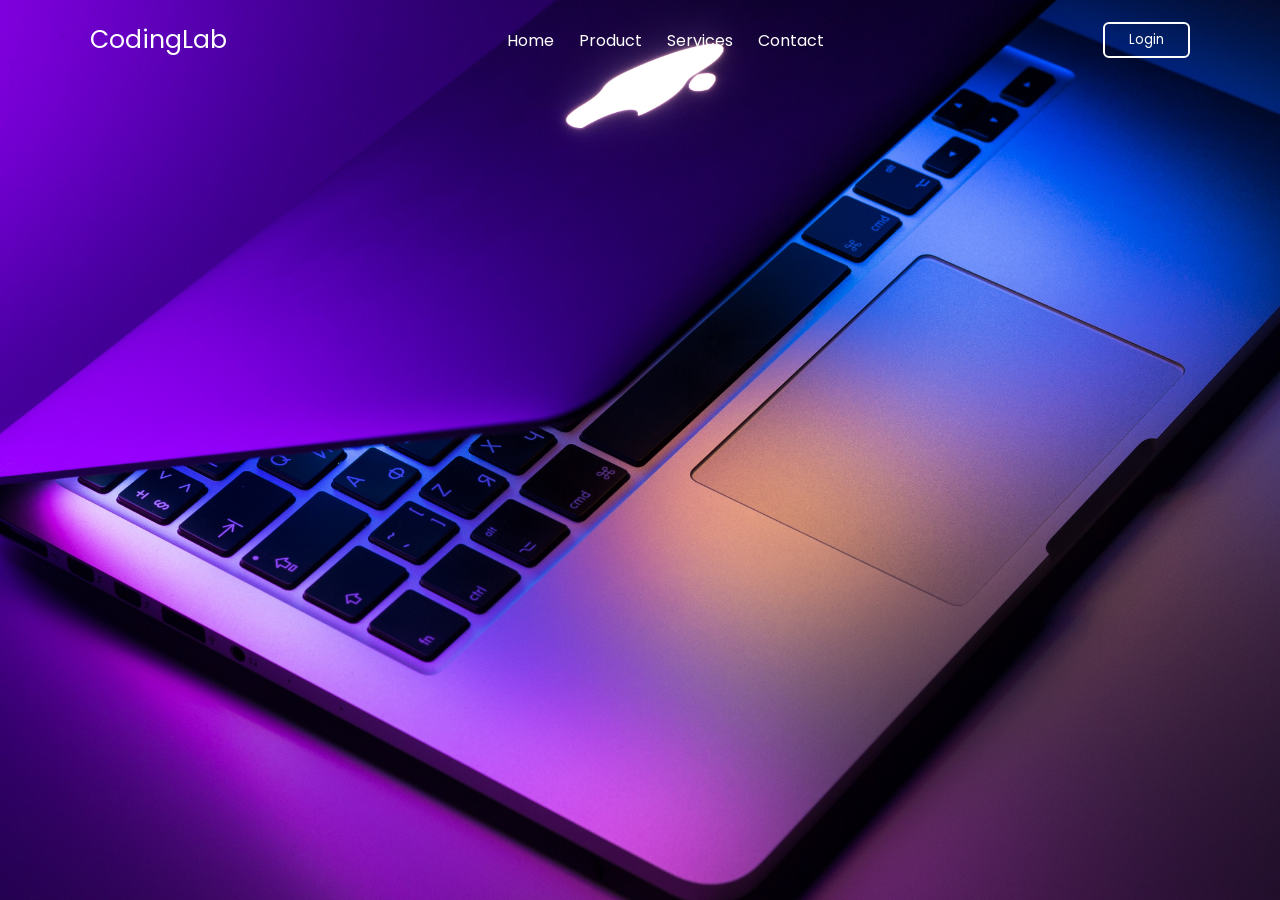
==== login/index.html @ 1a62ca4d "upload" ====
<!DOCTYPE html>
<!-- Coding by CodingLab || www.codinglabweb.com -->
<html lang="en">
  <head>
    <meta charset="UTF-8" />
    <meta http-equiv="X-UA-Compatible" content="IE=edge" />
    <meta name="viewport" content="width=device-width, initial-scale=1.0" />
    <title>Website with Login & Registration Form</title>
    <link rel="stylesheet" href="style.css" />
    <!-- Unicons -->
    <link rel="stylesheet" href="https://unicons.iconscout.com/release/v4.0.0/css/line.css" />
  </head>
  <body>
    <!-- Header -->
    <header class="header">
      <nav class="nav">
        <a href="#" class="nav_logo">CodingLab</a>

        <ul class="nav_items">
          <li class="nav_item">
            <a href="#" class="nav_link">Home</a>
            <a href="#" class="nav_link">Product</a>
            <a href="#" class="nav_link">Services</a>
            <a href="#" class="nav_link">Contact</a>
          </li>
        </ul>

        <button class="button" id="form-open">Login</button>
      </nav>
    </header>

    <!-- Home -->
    <section class="home">
      <div class="form_container">
        <i class="uil uil-times form_close"></i>
        <!-- Login From -->
        <div class="form login_form">
          <form action="#">
            <h2>Login</h2>

            <div class="input_box">
              <input type="email" placeholder="Enter your email" required />
              <i class="uil uil-envelope-alt email"></i>
            </div>
            <div class="input_box">
              <input type="password" placeholder="Enter your password" required />
              <i class="uil uil-lock password"></i>
              <i class="uil uil-eye-slash pw_hide"></i>
            </div>

            <div class="option_field">
              <span class="checkbox">
                <input type="checkbox" id="check" />
                <label for="check">Remember me</label>
              </span>
              <a href="#" class="forgot_pw">Forgot password?</a>
            </div>

            <button class="button">Login Now</button>

            <div class="login_signup">Don't have an account? <a href="#" id="signup">Signup</a></div>
          </form>
        </div>

        <!-- Signup From -->
        <div class="form signup_form">
          <form action="#">
            <h2>Signup</h2>

            <div class="input_box">
              <input type="email" placeholder="Enter your email" required />
              <i class="uil uil-envelope-alt email"></i>
            </div>
            <div class="input_box">
              <input type="password" placeholder="Create password" required />
              <i class="uil uil-lock password"></i>
              <i class="uil uil-eye-slash pw_hide"></i>
            </div>
            <div class="input_box">
              <input type="password" placeholder="Confirm password" required />
              <i class="uil uil-lock password"></i>
              <i class="uil uil-eye-slash pw_hide"></i>
            </div>

            <button class="button">Signup Now</button>

            <div class="login_signup">Already have an account? <a href="#" id="login">Login</a></div>
          </form>
        </div>
      </div>
    </section>

    <script src="script.js"></script>
  </body>
</html>
---- login/style.css ----
/* Import Google font - Poppins */
@import url("https://fonts.googleapis.com/css2?family=Poppins:wght@200;300;400;500;600;700&display=swap");
* {
  margin: 0;
  padding: 0;
  box-sizing: border-box;
  font-family: "Poppins", sans-serif;
}
a {
  text-decoration: none;
}
.header {
  position: fixed;
  height: 80px;
  width: 100%;
  z-index: 100;
  padding: 0 20px;
}
.nav {
  max-width: 1100px;
  width: 100%;
  margin: 0 auto;
}
.nav,
.nav_item {
  display: flex;
  height: 100%;
  align-items: center;
  justify-content: space-between;
}
.nav_logo,
.nav_link,
.button {
  color: #fff;
}
.nav_logo {
  font-size: 25px;
}
.nav_item {
  column-gap: 25px;
}
.nav_link:hover {
  color: #d9d9d9;
}
.button {
  padding: 6px 24px;
  border: 2px solid #fff;
  background: transparent;
  border-radius: 6px;
  cursor: pointer;
}
.button:active {
  transform: scale(0.98);
}

/* Home */
.home {
  position: relative;
  height: 100vh;
  width: 100%;
  background-image: url("bg.jpg");
  background-size: cover;
  background-position: center;
}
.home::before {
  content: "";
  position: absolute;
  height: 100%;
  width: 100%;
  background-color: rgba(0, 0, 0, 0.6);
  z-index: 100;
  opacity: 0;
  pointer-events: none;
  transition: all 0.5s ease-out;
}
.home.show::before {
  opacity: 1;
  pointer-events: auto;
}
/* From */
.form_container {
  position: fixed;
  max-width: 320px;
  width: 100%;
  top: 50%;
  left: 50%;
  transform: translate(-50%, -50%) scale(1.2);
  z-index: 101;
  background: #fff;
  padding: 25px;
  border-radius: 12px;
  box-shadow: rgba(0, 0, 0, 0.1);
  opacity: 0;
  pointer-events: none;
  transition: all 0.4s ease-out;
}
.home.show .form_container {
  opacity: 1;
  pointer-events: auto;
  transform: translate(-50%, -50%) scale(1);
}
.signup_form {
  display: none;
}
.form_container.active .signup_form {
  display: block;
}
.form_container.active .login_form {
  display: none;
}
.form_close {
  position: absolute;
  top: 10px;
  right: 20px;
  color: #0b0217;
  font-size: 22px;
  opacity: 0.7;
  cursor: pointer;
}
.form_container h2 {
  font-size: 22px;
  color: #0b0217;
  text-align: center;
}
.input_box {
  position: relative;
  margin-top: 30px;
  width: 100%;
  height: 40px;
}
.input_box input {
  height: 100%;
  width: 100%;
  border: none;
  outline: none;
  padding: 0 30px;
  color: #333;
  transition: all 0.2s ease;
  border-bottom: 1.5px solid #aaaaaa;
}
.input_box input:focus {
  border-color: #7d2ae8;
}
.input_box i {
  position: absolute;
  top: 50%;
  transform: translateY(-50%);
  font-size: 20px;
  color: #707070;
}
.input_box i.email,
.input_box i.password {
  left: 0;
}
.input_box input:focus ~ i.email,
.input_box input:focus ~ i.password {
  color: #7d2ae8;
}
.input_box i.pw_hide {
  right: 0;
  font-size: 18px;
  cursor: pointer;
}
.option_field {
  margin-top: 14px;
  display: flex;
  align-items: center;
  justify-content: space-between;
}
.form_container a {
  color: #7d2ae8;
  font-size: 12px;
}
.form_container a:hover {
  text-decoration: underline;
}
.checkbox {
  display: flex;
  column-gap: 8px;
  white-space: nowrap;
}
.checkbox input {
  accent-color: #7d2ae8;
}
.checkbox label {
  font-size: 12px;
  cursor: pointer;
  user-select: none;
  color: #0b0217;
}
.form_container .button {
  background: #7d2ae8;
  margin-top: 30px;
  width: 100%;
  padding: 10px 0;
  border-radius: 10px;
}
.login_signup {
  font-size: 12px;
  text-align: center;
  margin-top: 15px;
}
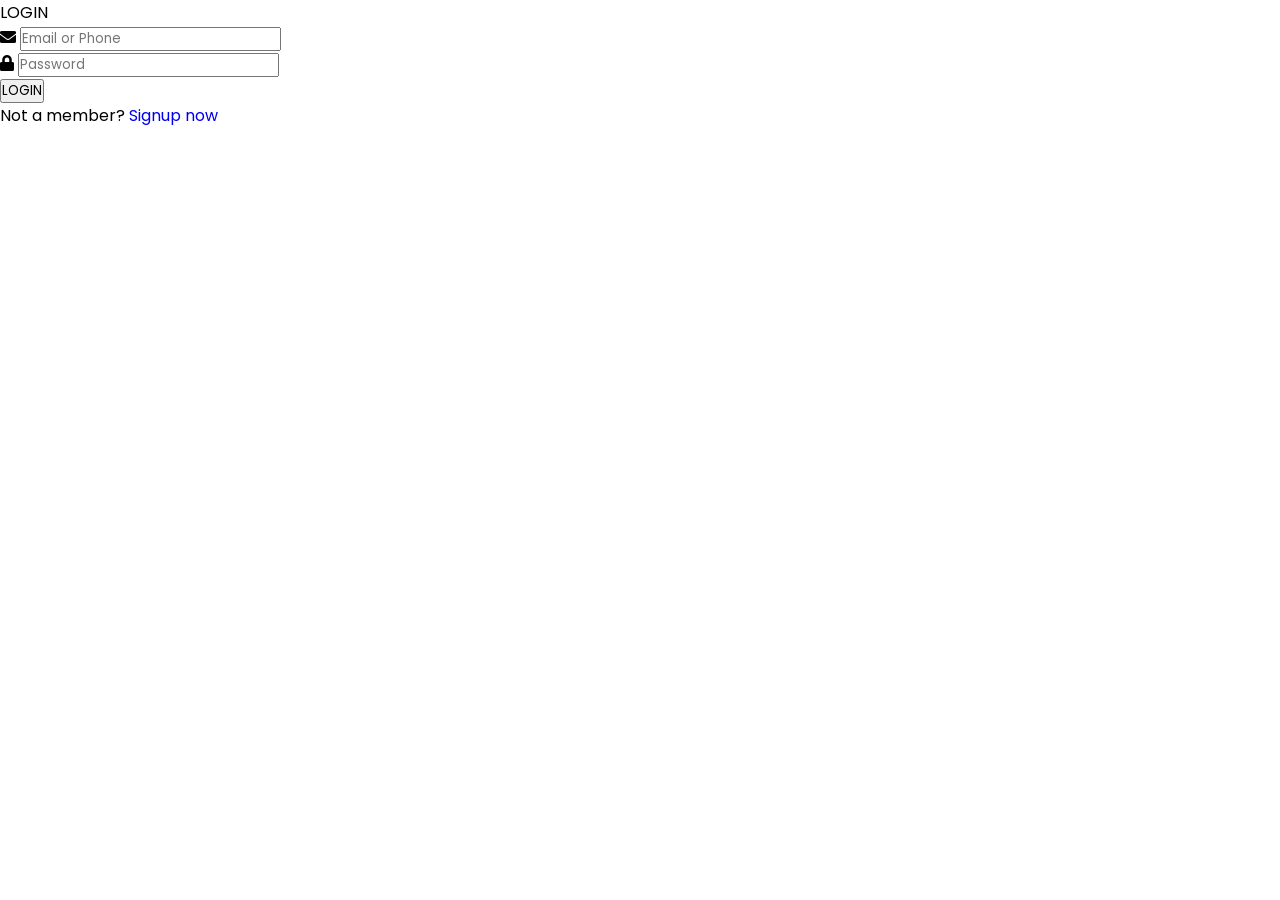
==== commit 93b0c566: "Update index.html" ====
--- a/login/index.html
+++ b/login/index.html
@@ -1,95 +1,32 @@
 <!DOCTYPE html>
-<!-- Coding by CodingLab || www.codinglabweb.com -->
-<html lang="en">
-  <head>
-    <meta charset="UTF-8" />
-    <meta http-equiv="X-UA-Compatible" content="IE=edge" />
-    <meta name="viewport" content="width=device-width, initial-scale=1.0" />
-    <title>Website with Login & Registration Form</title>
-    <link rel="stylesheet" href="style.css" />
-    <!-- Unicons -->
-    <link rel="stylesheet" href="https://unicons.iconscout.com/release/v4.0.0/css/line.css" />
-  </head>
-  <body>
-    <!-- Header -->
-    <header class="header">
-      <nav class="nav">
-        <a href="#" class="nav_logo">CodingLab</a>
-
-        <ul class="nav_items">
-          <li class="nav_item">
-            <a href="#" class="nav_link">Home</a>
-            <a href="#" class="nav_link">Product</a>
-            <a href="#" class="nav_link">Services</a>
-            <a href="#" class="nav_link">Contact</a>
-          </li>
-        </ul>
-
-        <button class="button" id="form-open">Login</button>
-      </nav>
-    </header>
-
-    <!-- Home -->
-    <section class="home">
-      <div class="form_container">
-        <i class="uil uil-times form_close"></i>
-        <!-- Login From -->
-        <div class="form login_form">
-          <form action="#">
-            <h2>Login</h2>
-
-            <div class="input_box">
-              <input type="email" placeholder="Enter your email" required />
-              <i class="uil uil-envelope-alt email"></i>
+<!-- Created By CodingNepal -->
+<html lang="en" dir="ltr">
+   <head>
+      <meta charset="utf-8">
+      <title>Glowing Inputs Login Form UI</title>
+      <link rel="stylesheet" href="style.css">
+      <link rel="stylesheet" href="https://cdnjs.cloudflare.com/ajax/libs/font-awesome/5.15.3/css/all.min.css"/>
+   </head>
+   <body>
+      <div class="login-form">
+         <div class="text">
+            LOGIN
+         </div>
+         <form>
+            <div class="field">
+               <div class="fas fa-envelope"></div>
+               <input type="text" placeholder="Email or Phone">
             </div>
-            <div class="input_box">
-              <input type="password" placeholder="Enter your password" required />
-              <i class="uil uil-lock password"></i>
-              <i class="uil uil-eye-slash pw_hide"></i>
+            <div class="field">
+               <div class="fas fa-lock"></div>
+               <input type="password" placeholder="Password">
             </div>
-
-            <div class="option_field">
-              <span class="checkbox">
-                <input type="checkbox" id="check" />
-                <label for="check">Remember me</label>
-              </span>
-              <a href="#" class="forgot_pw">Forgot password?</a>
+            <button>LOGIN</button>
+            <div class="link">
+               Not a member?
+               <a href="#">Signup now</a>
             </div>
-
-            <button class="button">Login Now</button>
-
-            <div class="login_signup">Don't have an account? <a href="#" id="signup">Signup</a></div>
-          </form>
-        </div>
-
-        <!-- Signup From -->
-        <div class="form signup_form">
-          <form action="#">
-            <h2>Signup</h2>
-
-            <div class="input_box">
-              <input type="email" placeholder="Enter your email" required />
-              <i class="uil uil-envelope-alt email"></i>
-            </div>
-            <div class="input_box">
-              <input type="password" placeholder="Create password" required />
-              <i class="uil uil-lock password"></i>
-              <i class="uil uil-eye-slash pw_hide"></i>
-            </div>
-            <div class="input_box">
-              <input type="password" placeholder="Confirm password" required />
-              <i class="uil uil-lock password"></i>
-              <i class="uil uil-eye-slash pw_hide"></i>
-            </div>
-
-            <button class="button">Signup Now</button>
-
-            <div class="login_signup">Already have an account? <a href="#" id="login">Login</a></div>
-          </form>
-        </div>
+         </form>
       </div>
-    </section>
-
-    <script src="script.js"></script>
-  </body>
+   </body>
 </html>
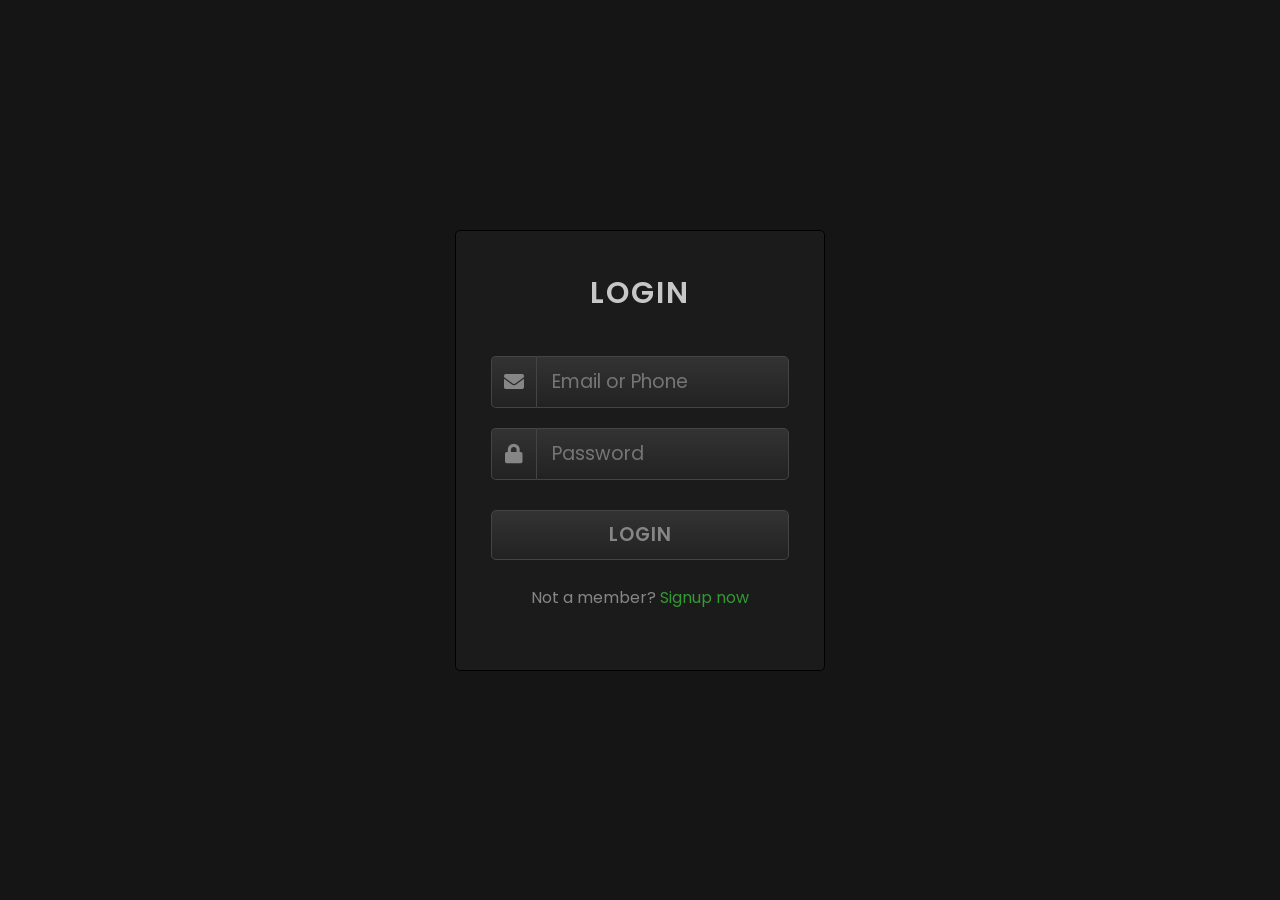
==== commit 83a794af: "Update index.html" ====
--- a/login/index.html
+++ b/login/index.html
@@ -15,18 +15,23 @@
          <form>
             <div class="field">
                <div class="fas fa-envelope"></div>
-               <input type="text" placeholder="Email or Phone">
+               <!-- PENYESUAIAN 1: Tambahkan id="username" di sini -->
+               <input type="text" id="username" placeholder="Email or Phone" required>
             </div>
             <div class="field">
                <div class="fas fa-lock"></div>
-               <input type="password" placeholder="Password">
+               <input type="password" placeholder="Password" required>
             </div>
-            <button>LOGIN</button>
+            <!-- PENYESUAIAN 2: Ubah button jadi type="button" dan tambahkan onclick="login()" -->
+            <button type="button" onclick="login()">LOGIN</button>
             <div class="link">
                Not a member?
                <a href="#">Signup now</a>
             </div>
          </form>
       </div>
+
+      <!-- PENYESUAIAN 3: Panggil file welcome.js tepat sebelum tag penutup body -->
+      <script src="js/welcome.js"></script>
    </body>
 </html>
--- a/login/style.css
+++ b/login/style.css
@@ -1,202 +1,106 @@
-/* Import Google font - Poppins */
-@import url("https://fonts.googleapis.com/css2?family=Poppins:wght@200;300;400;500;600;700&display=swap");
-* {
+@import url('https://fonts.googleapis.com/css?family=Poppins&display=swap');
+*{
   margin: 0;
   padding: 0;
+  font-family: 'Poppins',sans-serif;
+}
+body{
+  display: flex;
+  height: 100vh;
+  text-align: center;
+  align-items: center;
+  justify-content: center;
+  background: #151515;
+}
+.login-form{
+  position: relative;
+  width: 370px;
+  height: auto;
+  background: #1b1b1b;
+  padding: 40px 35px 60px;
   box-sizing: border-box;
-  font-family: "Poppins", sans-serif;
+  border: 1px solid black;
+  border-radius: 5px;
+  box-shadow: inset 0 0 1px #272727;
 }
-a {
+.text{
+  font-size: 30px;
+  color: #c7c7c7;
+  font-weight: 600;
+  letter-spacing: 2px;
+}
+form{
+  margin-top: 40px;
+}
+form .field{
+  margin-top: 20px;
+  display: flex;
+}
+.field .fas{
+  height: 50px;
+  width: 60px;
+  color: #868686;
+  font-size: 20px;
+  line-height: 50px;
+  border: 1px solid #444;
+  border-right: none;
+  border-radius: 5px 0 0 5px;
+  background: linear-gradient(#333,#222);
+}
+.field input,form button{
+  height: 50px;
+  width: 100%;
+  outline: none;
+  font-size: 19px;
+  color: #868686;
+  padding: 0 15px;
+  border-radius: 0 5px 5px 0;
+  border: 1px solid #444;
+  caret-color: #339933;
+  background: linear-gradient(#333,#222);
+}
+input:focus{
+  color: #339933;
+  box-shadow: 0 0 5px rgba(0,255,0,.2),
+              inset 0 0 5px rgba(0,255,0,.1);
+  background: linear-gradient(#333933,#222922);
+  animation: glow .8s ease-out infinite alternate;
+}
+@keyframes glow {
+   0%{
+    border-color: #339933;
+    box-shadow: 0 0 5px rgba(0,255,0,.2),
+                inset 0 0 5px rgba(0,0,0,.1);
+  }
+   100%{
+    border-color: #6f6;
+    box-shadow: 0 0 20px rgba(0,255,0,.6),
+                inset 0 0 10px rgba(0,255,0,.4);
+  }
+}
+button{
+  margin-top: 30px;
+  border-radius: 5px!important;
+  font-weight: 600;
+  letter-spacing: 1px;
+  cursor: pointer;
+}
+button:hover{
+  color: #339933;
+  border: 1px solid #339933;
+  box-shadow: 0 0 5px rgba(0,255,0,.3),
+              0 0 10px rgba(0,255,0,.2),
+              0 0 15px rgba(0,255,0,.1),
+              0 2px 0 black;
+}
+.link{
+  margin-top: 25px;
+  color: #868686;
+}
+.link a{
+  color: #339933;
   text-decoration: none;
 }
-.header {
-  position: fixed;
-  height: 80px;
-  width: 100%;
-  z-index: 100;
-  padding: 0 20px;
-}
-.nav {
-  max-width: 1100px;
-  width: 100%;
-  margin: 0 auto;
-}
-.nav,
-.nav_item {
-  display: flex;
-  height: 100%;
-  align-items: center;
-  justify-content: space-between;
-}
-.nav_logo,
-.nav_link,
-.button {
-  color: #fff;
-}
-.nav_logo {
-  font-size: 25px;
-}
-.nav_item {
-  column-gap: 25px;
-}
-.nav_link:hover {
-  color: #d9d9d9;
-}
-.button {
-  padding: 6px 24px;
-  border: 2px solid #fff;
-  background: transparent;
-  border-radius: 6px;
-  cursor: pointer;
-}
-.button:active {
-  transform: scale(0.98);
-}
-
-/* Home */
-.home {
-  position: relative;
-  height: 100vh;
-  width: 100%;
-  background-image: url("bg.jpg");
-  background-size: cover;
-  background-position: center;
-}
-.home::before {
-  content: "";
-  position: absolute;
-  height: 100%;
-  width: 100%;
-  background-color: rgba(0, 0, 0, 0.6);
-  z-index: 100;
-  opacity: 0;
-  pointer-events: none;
-  transition: all 0.5s ease-out;
-}
-.home.show::before {
-  opacity: 1;
-  pointer-events: auto;
-}
-/* From */
-.form_container {
-  position: fixed;
-  max-width: 320px;
-  width: 100%;
-  top: 50%;
-  left: 50%;
-  transform: translate(-50%, -50%) scale(1.2);
-  z-index: 101;
-  background: #fff;
-  padding: 25px;
-  border-radius: 12px;
-  box-shadow: rgba(0, 0, 0, 0.1);
-  opacity: 0;
-  pointer-events: none;
-  transition: all 0.4s ease-out;
-}
-.home.show .form_container {
-  opacity: 1;
-  pointer-events: auto;
-  transform: translate(-50%, -50%) scale(1);
-}
-.signup_form {
-  display: none;
-}
-.form_container.active .signup_form {
-  display: block;
-}
-.form_container.active .login_form {
-  display: none;
-}
-.form_close {
-  position: absolute;
-  top: 10px;
-  right: 20px;
-  color: #0b0217;
-  font-size: 22px;
-  opacity: 0.7;
-  cursor: pointer;
-}
-.form_container h2 {
-  font-size: 22px;
-  color: #0b0217;
-  text-align: center;
-}
-.input_box {
-  position: relative;
-  margin-top: 30px;
-  width: 100%;
-  height: 40px;
-}
-.input_box input {
-  height: 100%;
-  width: 100%;
-  border: none;
-  outline: none;
-  padding: 0 30px;
-  color: #333;
-  transition: all 0.2s ease;
-  border-bottom: 1.5px solid #aaaaaa;
-}
-.input_box input:focus {
-  border-color: #7d2ae8;
-}
-.input_box i {
-  position: absolute;
-  top: 50%;
-  transform: translateY(-50%);
-  font-size: 20px;
-  color: #707070;
-}
-.input_box i.email,
-.input_box i.password {
-  left: 0;
-}
-.input_box input:focus ~ i.email,
-.input_box input:focus ~ i.password {
-  color: #7d2ae8;
-}
-.input_box i.pw_hide {
-  right: 0;
-  font-size: 18px;
-  cursor: pointer;
-}
-.option_field {
-  margin-top: 14px;
-  display: flex;
-  align-items: center;
-  justify-content: space-between;
-}
-.form_container a {
-  color: #7d2ae8;
-  font-size: 12px;
-}
-.form_container a:hover {
+.link a:hover{
   text-decoration: underline;
 }
-.checkbox {
-  display: flex;
-  column-gap: 8px;
-  white-space: nowrap;
-}
-.checkbox input {
-  accent-color: #7d2ae8;
-}
-.checkbox label {
-  font-size: 12px;
-  cursor: pointer;
-  user-select: none;
-  color: #0b0217;
-}
-.form_container .button {
-  background: #7d2ae8;
-  margin-top: 30px;
-  width: 100%;
-  padding: 10px 0;
-  border-radius: 10px;
-}
-.login_signup {
-  font-size: 12px;
-  text-align: center;
-  margin-top: 15px;
-}
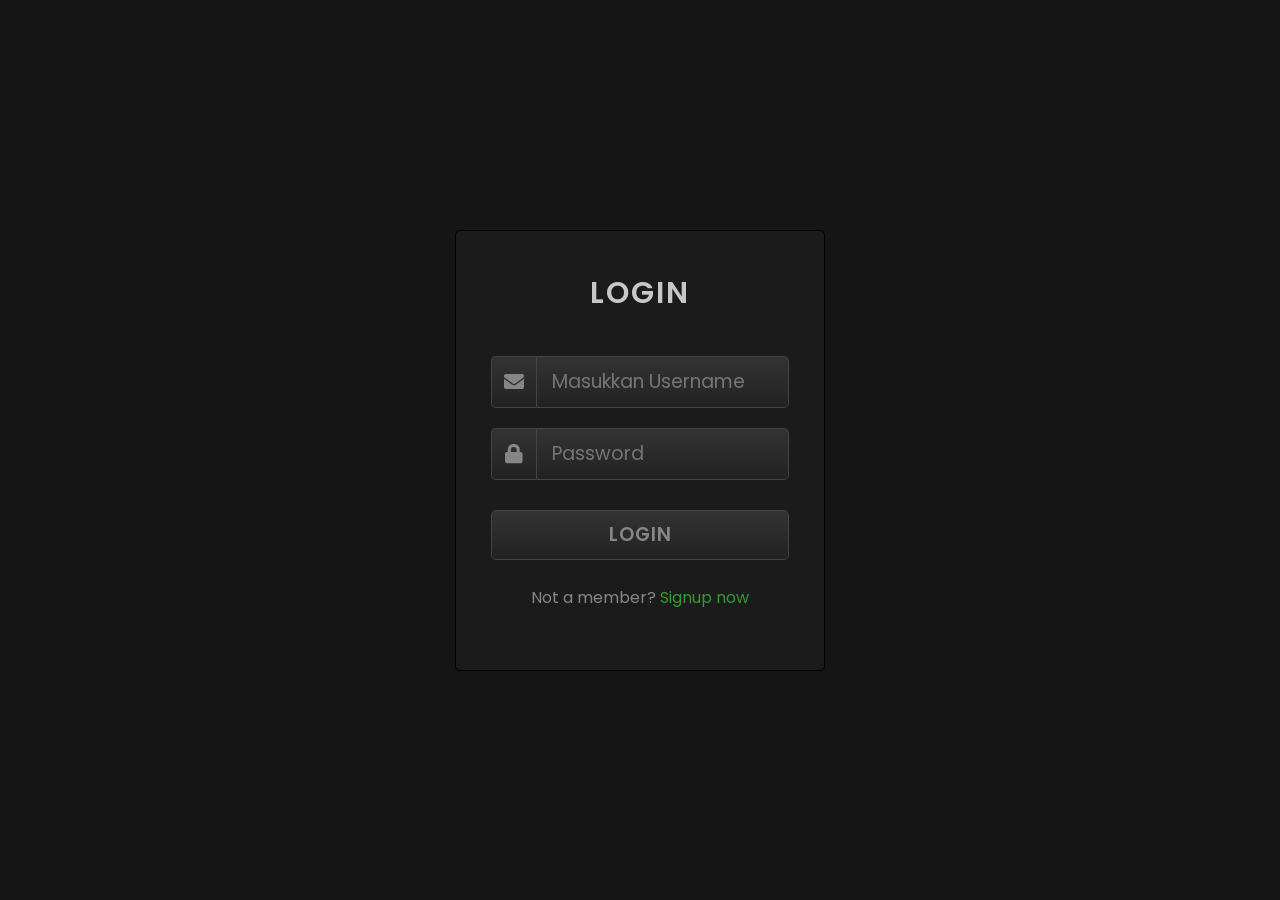
==== commit ff1fbe4e: "Update index.html" ====
--- a/login/index.html
+++ b/login/index.html
@@ -1,5 +1,4 @@
 <!DOCTYPE html>
-<!-- Created By CodingNepal -->
 <html lang="en" dir="ltr">
    <head>
       <meta charset="utf-8">
@@ -15,23 +14,43 @@
          <form>
             <div class="field">
                <div class="fas fa-envelope"></div>
-               <!-- PENYESUAIAN 1: Tambahkan id="username" di sini -->
-               <input type="text" id="username" placeholder="Email or Phone" required>
+               <input type="text" id="username" placeholder="Masukkan Username" required>
             </div>
             <div class="field">
                <div class="fas fa-lock"></div>
                <input type="password" placeholder="Password" required>
             </div>
-            <!-- PENYESUAIAN 2: Ubah button jadi type="button" dan tambahkan onclick="login()" -->
-            <button type="button" onclick="login()">LOGIN</button>
+            <button type="button" onclick="jalankanLogin()">LOGIN</button>
             <div class="link">
                Not a member?
-               <a href="#">Signup now</a>
+               <a href="signup.html">Signup now</a>
             </div>
          </form>
       </div>
 
-      <!-- PENYESUAIAN 3: Panggil file welcome.js tepat sebelum tag penutup body -->
-      <script src="js/welcome.js"></script>
+      <script>
+         function jalankanLogin() {
+             const usernameInput = document.getElementById("username").value.trim();
+
+             if (usernameInput === "") {
+                 alert("Username tidak boleh kosong!");
+                 return;
+             }
+
+             let daftarUser = JSON.parse(localStorage.getItem("daftarUser")) || [];
+
+             // Validasi apakah username yang diinput sudah terdaftar lewat signup atau belum
+             if (!daftarUser.includes(usernameInput)) {
+                 alert("Username belum terdaftar! Silakan signup terlebih dahulu.");
+                 return;
+             }
+
+             // Simpan user aktif ke localStorage
+             localStorage.setItem("username", usernameInput);
+
+             // Diarahkan ke halaman utama
+             window.location.href = "../index.html"; 
+         }
+      </script>
    </body>
 </html>
